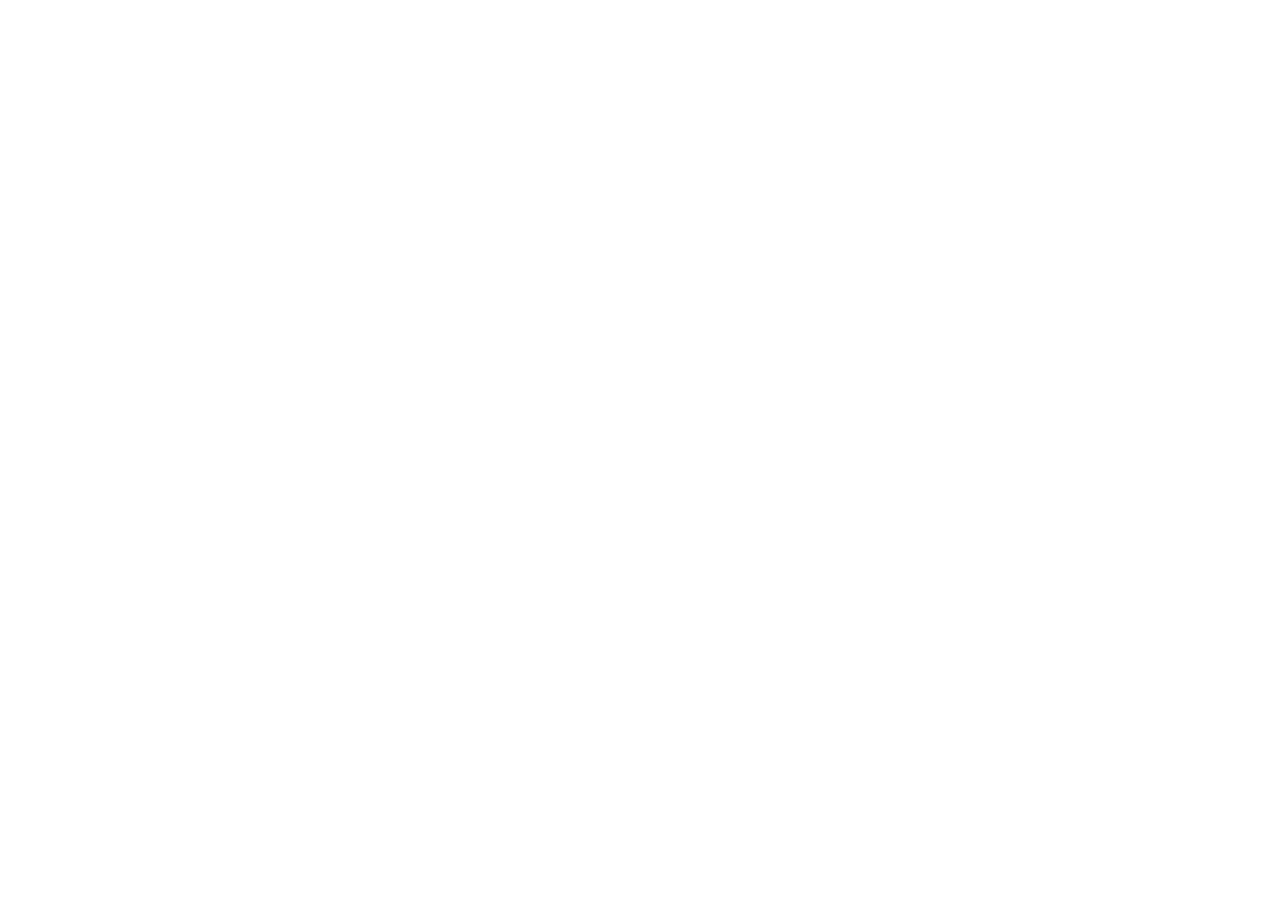
==== projects.html @ 71c73521 "Update Projects page, change font from Montserrat to Inter" ====
<!DOCTYPE html>
<html lang="en">

<head>
  <meta charset="UTF-8">
  <meta name="viewport" content="width=device-width, initial-scale=1.0">
  <title>Projects</title>
</head>

<body>

  <style id="fouc-preload-style">
    body {
      visibility: hidden !important;
      opacity: 0 !important
    }
  </style>
  <div id="universal-navbar" style="z-index: 1000;"></div>

  <main>
    <h1>Projects</h1>
    <div class="content-wrapper">
      <div class="content">

        <div class="project-card-wrapper">
          <div class="project-card malcolmwood-me">
            <div class="subtitle">THIS WEBSITE</div>
            <h3>malcolmwood.me</h3>
            <div class="text">
              The first comment I got about publishing this project on the site was a skeptical "Well, that's very
              <i>meta</i>." Maybe it is, but I think this is one of the most interesting projects I could write about.
            </div>
            <div class="text">
              <a class="link-with-chevron" href="/projects/malcolmwood.me"><span class="link-text">Explore my design,
                  content,
                  privacy, and more</span><span class="link-chevron">&rsaquo;</span></a>
            </div>
          </div>
          <div class="project-card unfinished-repos">
            <div class="subtitle">CASUALTIES OF A SHORT ATTENTION SPAN</div>
            <h3>A million random unfinished GitHub repos</h3>
            <div class="text">
              You keep telling yourself you'll come back to them, but you never do.
            </div>
            <div class="text">
              <a class="link-with-chevron" href="/projects/unfinished-repos"><span class="link-text">Check out some
                  foolish nonsense</span><span class="link-chevron">&rsaquo;</span></a>
            </div>
          </div>
        </div>

        <div class="project-card-wrapper">
          <div class="project-card barium-project">
            <div class="subtitle">SCHOOL PROJECT</div>
            <h3>Barium</h3>
            <div class="text">
              For a Chem project, I created a webpage about the element barium and hosted it on my website. Feel free to explore it.
            </div>
            <div class="text small">The page below uses the Google Fonts API to load fonts. By clicking the link below,
              you consent to the processing of your personal data as defined by Google's Privacy Policy.</div>
            <div class="text">
              <a class="link-with-chevron" href="/projects/barium"><span class="link-text">Learn at your own
                  risk</span><span class="link-chevron">&rsaquo;</span></a>
            </div>
          </div>
          <div class="project-card for-president">
            <div class="subtitle">NOT A PASSIVE AGGRESSIVE DESCRIPTION</div>
            <h3>MuseScore</h3>
            <div class="text">
              Because I apparently don't have enough to do in my free time already, I have a couple of choral
              arrangements published on MuseScore. Check them out if you're interested!
            </div>
            <div class="text">
              <a class="link-with-chevron" href="https://musescore.com/user/68324116"><span class="link-text">Go to MalcolmSWood on
                  MuseScore</span><span class="link-chevron">&rsaquo;</span></a>
            </div>
          </div>
        </div>

      </div>
    </div>

  </main>

  <div id="universal-footer"></div>

</body>

<script src="/assets/script.js"></script>

</html>
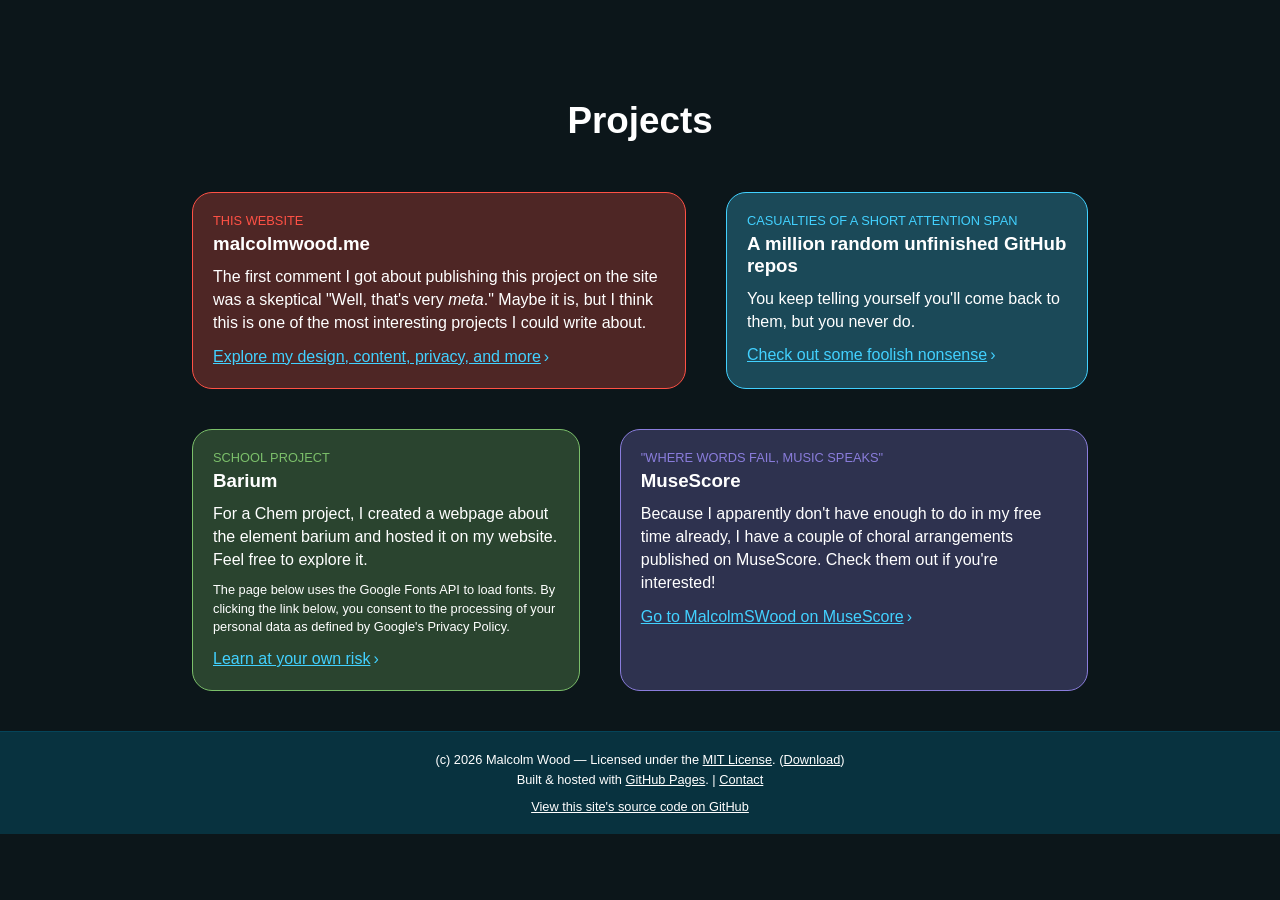
==== commit 84349720: "Minor cosmetic & syntactical tweaks" ====
--- a/projects.html
+++ b/projects.html
@@ -64,7 +64,7 @@
             </div>
           </div>
           <div class="project-card for-president">
-            <div class="subtitle">NOT A PASSIVE AGGRESSIVE DESCRIPTION</div>
+            <div class="subtitle">"WHERE WORDS FAIL, MUSIC SPEAKS"</div>
             <h3>MuseScore</h3>
             <div class="text">
               Because I apparently don't have enough to do in my free time already, I have a couple of choral
@@ -86,6 +86,6 @@
 
 </body>
 
-<script src="/assets/script.js"></script>
+<script src="/assets/scripts/script.js"></script>
 
 </html>
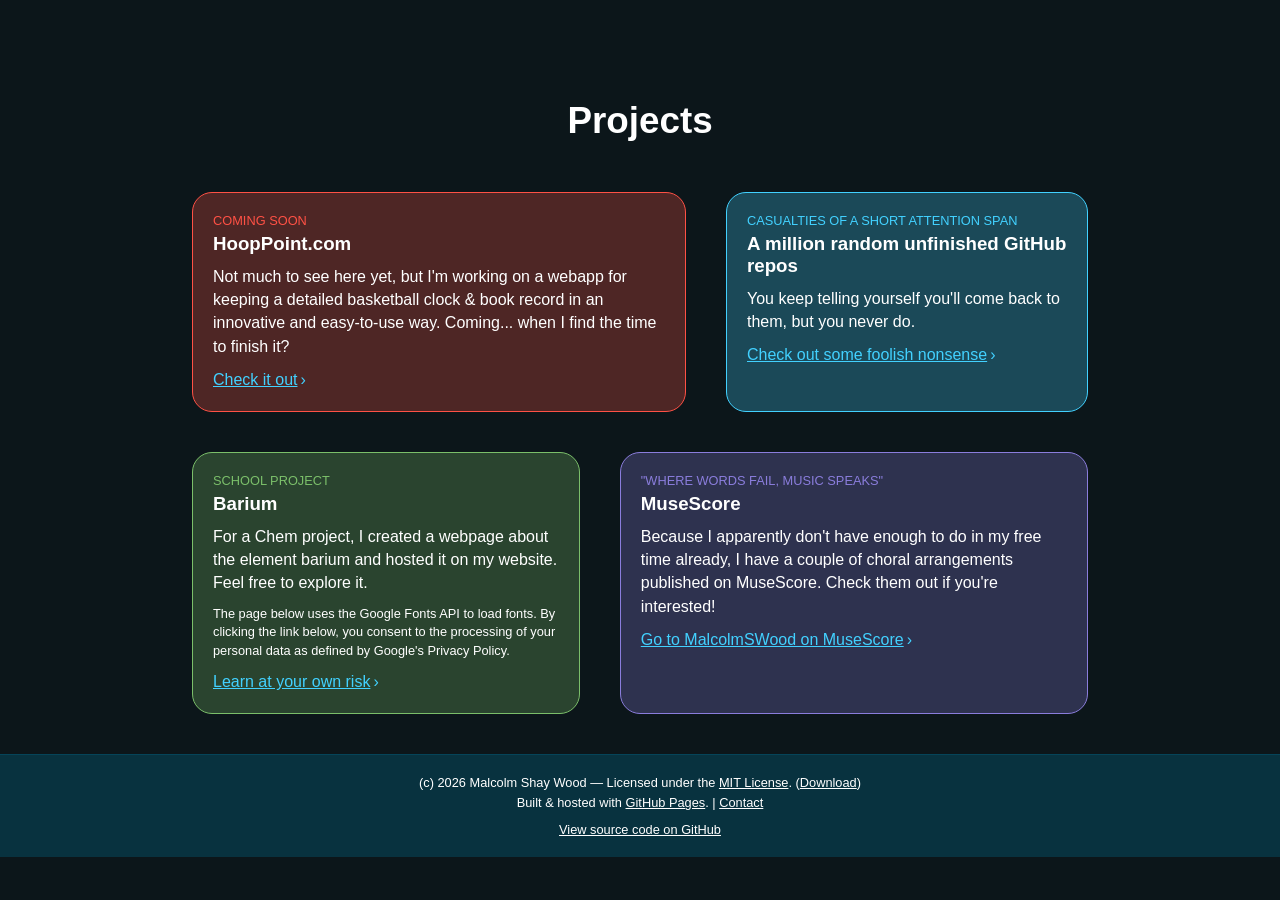
==== commit 5429b3e2: "Link to upcoming webapp!" ====
--- a/projects.html
+++ b/projects.html
@@ -24,16 +24,15 @@
 
         <div class="project-card-wrapper">
           <div class="project-card malcolmwood-me">
-            <div class="subtitle">THIS WEBSITE</div>
-            <h3>malcolmwood.me</h3>
+            <div class="subtitle">COMING SOON</div>
+            <h3>HoopPoint.com</h3>
             <div class="text">
-              The first comment I got about publishing this project on the site was a skeptical "Well, that's very
-              <i>meta</i>." Maybe it is, but I think this is one of the most interesting projects I could write about.
+              Not much to see here yet, but I'm working on a webapp for keeping a detailed basketball clock & book
+              record in an innovative and easy-to-use way. Coming... when I find the time to finish it?
             </div>
             <div class="text">
-              <a class="link-with-chevron" href="/projects/malcolmwood.me"><span class="link-text">Explore my design,
-                  content,
-                  privacy, and more</span><span class="link-chevron">&rsaquo;</span></a>
+              <a class="link-with-chevron" href="https://hooppoint.com"><span class="link-text">Check it
+                  out</span><span class="link-chevron">&rsaquo;</span></a>
             </div>
           </div>
           <div class="project-card unfinished-repos">
@@ -54,7 +53,8 @@
             <div class="subtitle">SCHOOL PROJECT</div>
             <h3>Barium</h3>
             <div class="text">
-              For a Chem project, I created a webpage about the element barium and hosted it on my website. Feel free to explore it.
+              For a Chem project, I created a webpage about the element barium and hosted it on my website. Feel free to
+              explore it.
             </div>
             <div class="text small">The page below uses the Google Fonts API to load fonts. By clicking the link below,
               you consent to the processing of your personal data as defined by Google's Privacy Policy.</div>
@@ -71,7 +71,8 @@
               arrangements published on MuseScore. Check them out if you're interested!
             </div>
             <div class="text">
-              <a class="link-with-chevron" href="https://musescore.com/user/68324116"><span class="link-text">Go to MalcolmSWood on
+              <a class="link-with-chevron" href="https://musescore.com/user/68324116"><span class="link-text">Go to
+                  MalcolmSWood on
                   MuseScore</span><span class="link-chevron">&rsaquo;</span></a>
             </div>
           </div>
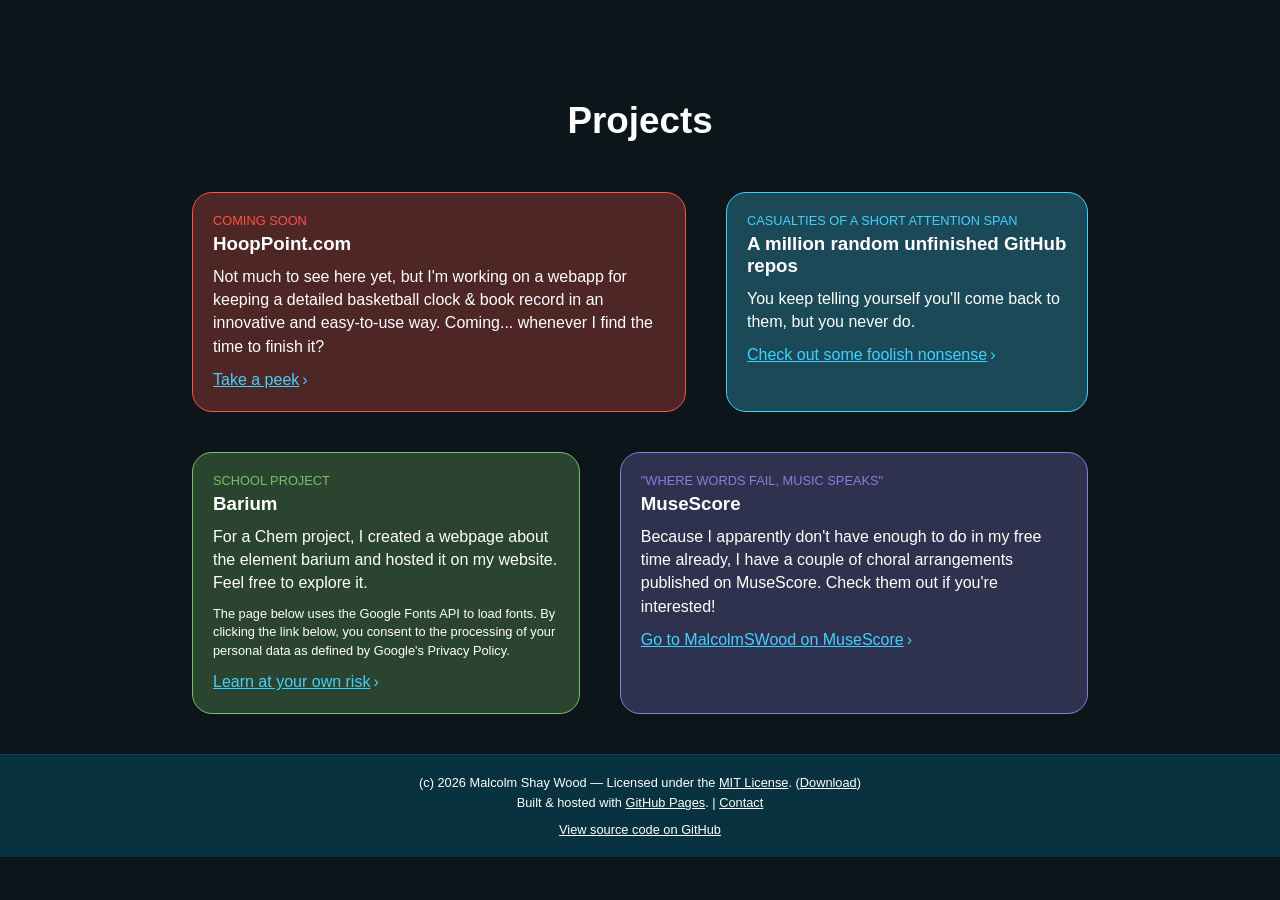
==== commit f43deba5: "Minor content updates" ====
--- a/projects.html
+++ b/projects.html
@@ -28,11 +28,11 @@
             <h3>HoopPoint.com</h3>
             <div class="text">
               Not much to see here yet, but I'm working on a webapp for keeping a detailed basketball clock & book
-              record in an innovative and easy-to-use way. Coming... when I find the time to finish it?
+              record in an innovative and easy-to-use way. Coming... whenever I find the time to finish it?
             </div>
             <div class="text">
-              <a class="link-with-chevron" href="https://hooppoint.com"><span class="link-text">Check it
-                  out</span><span class="link-chevron">&rsaquo;</span></a>
+              <a class="link-with-chevron" href="https://hooppoint.com"><span class="link-text">Take a peek</span><span
+                  class="link-chevron">&rsaquo;</span></a>
             </div>
           </div>
           <div class="project-card unfinished-repos">
